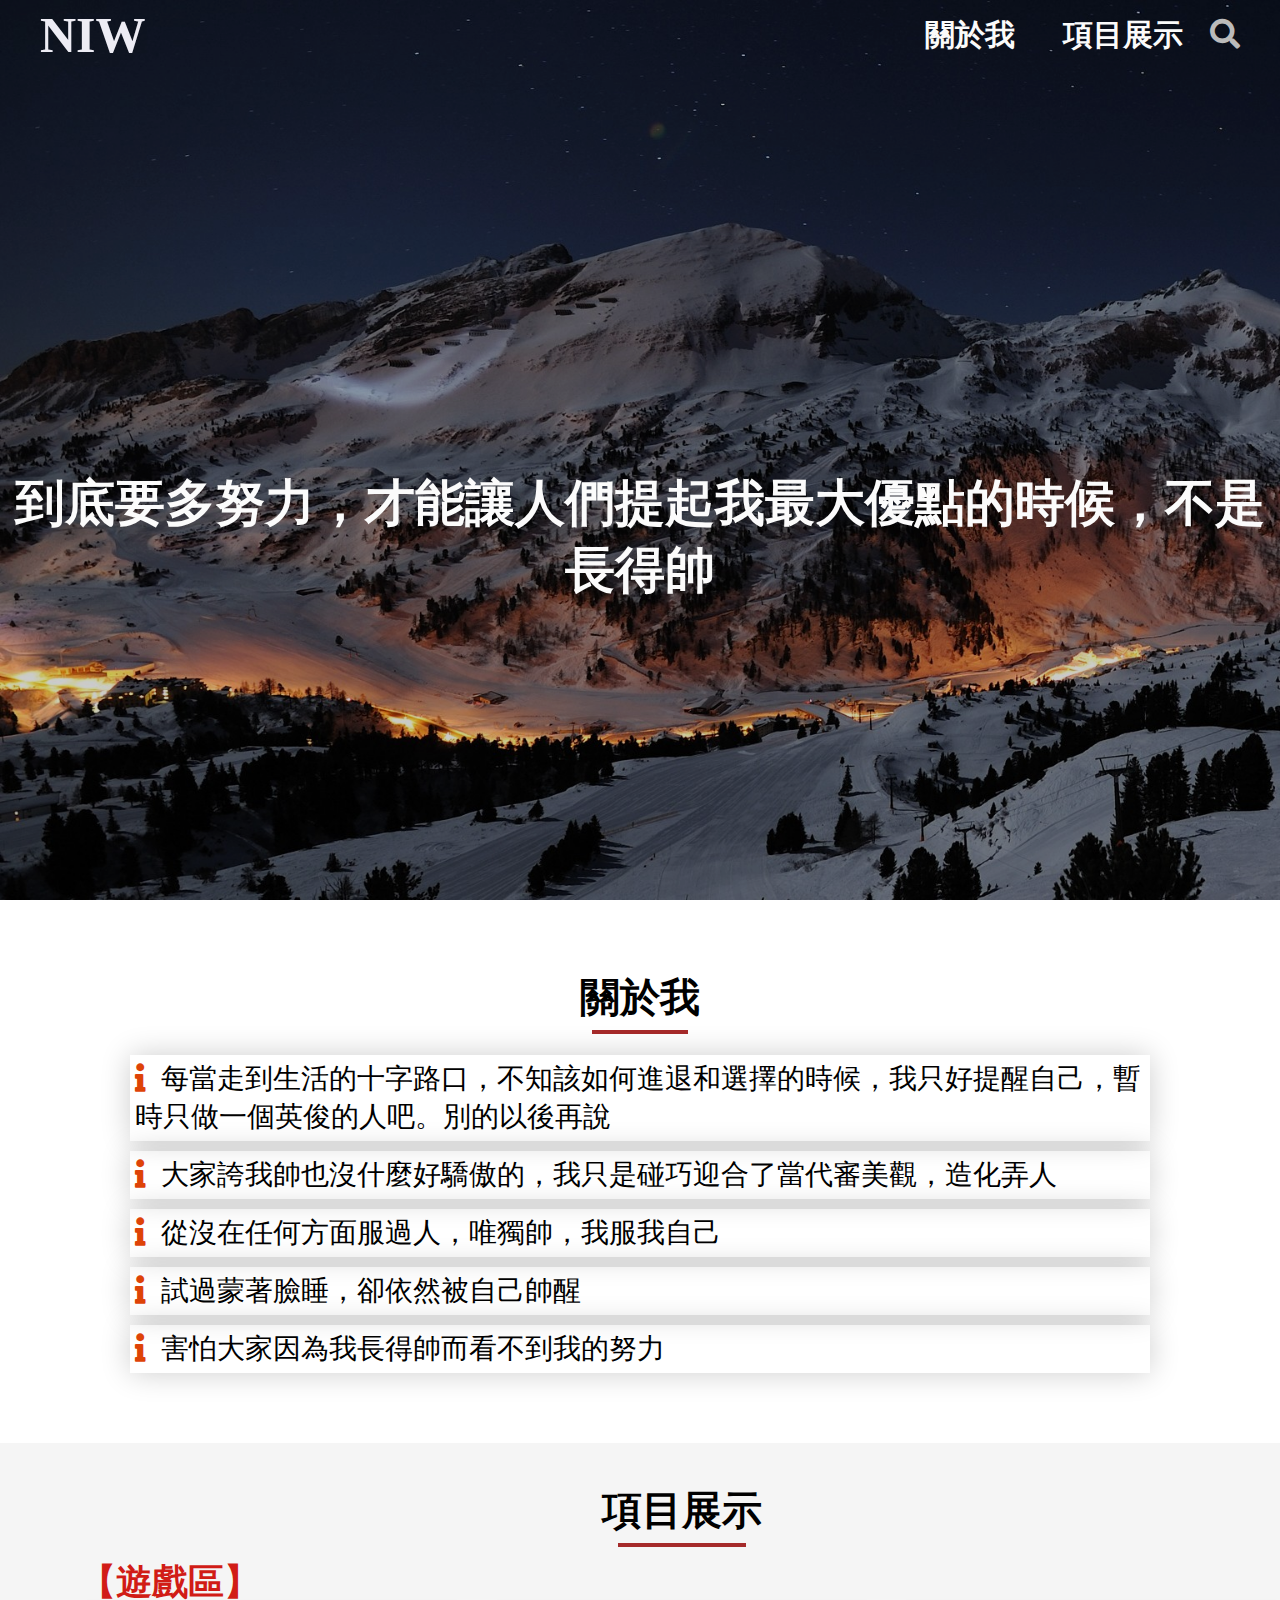
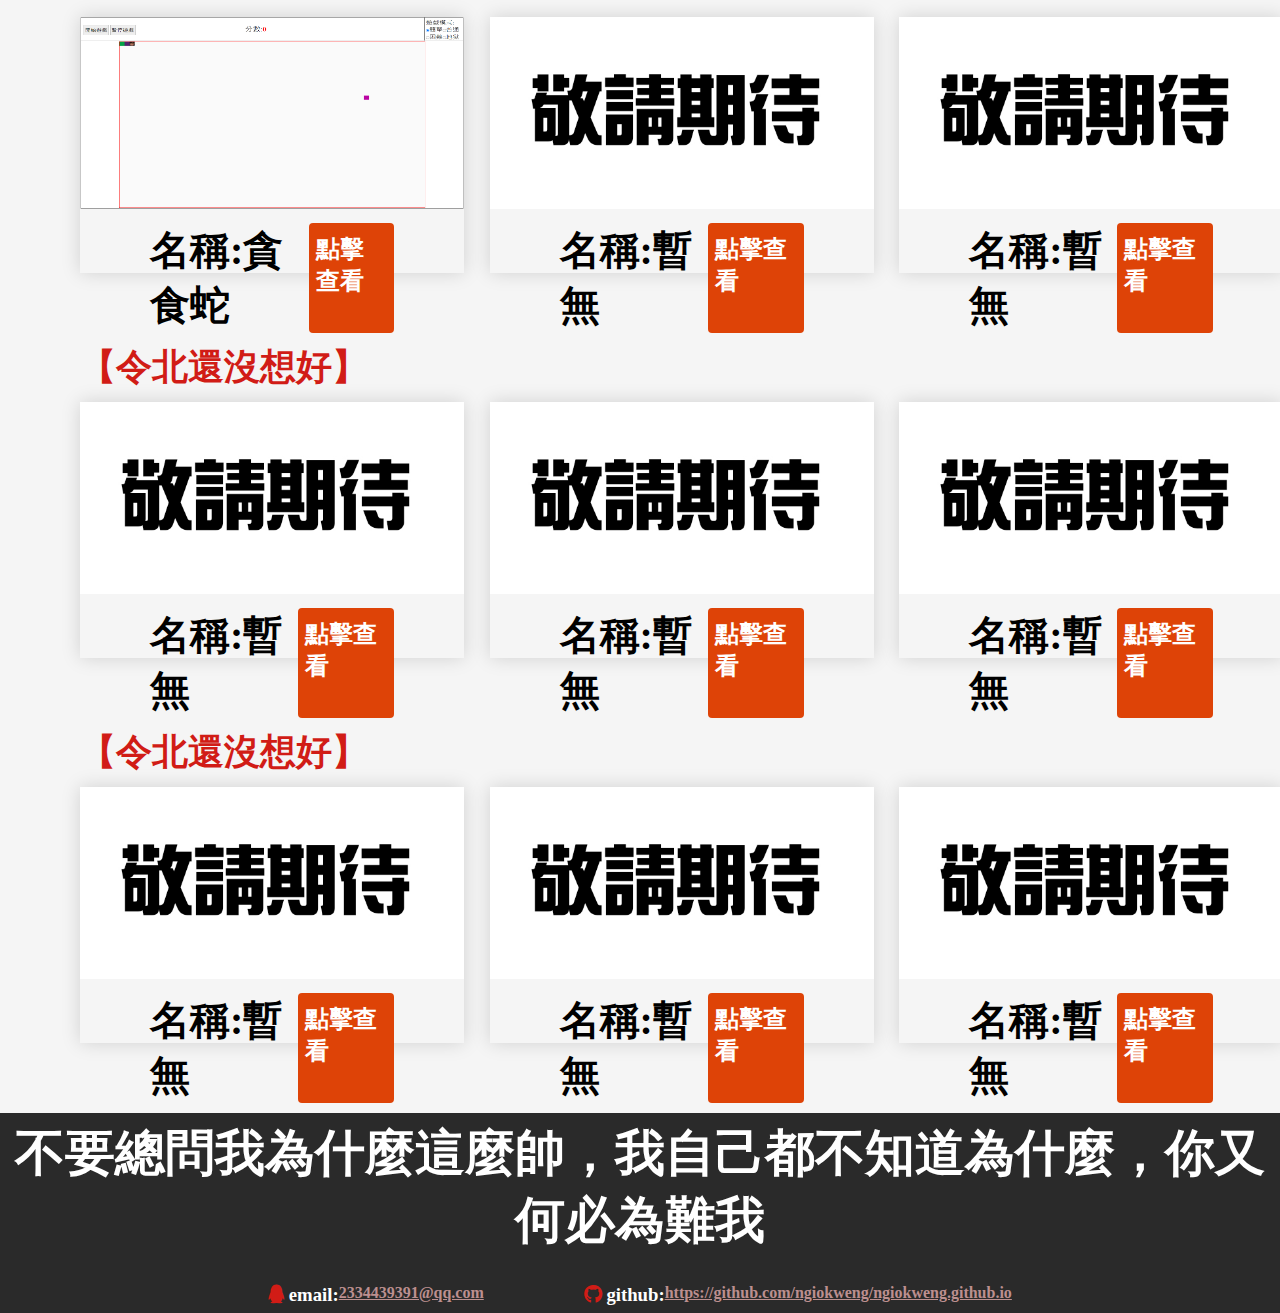
==== index.html @ 3f6ae745 "第一次提交" ====
<!DOCTYPE html>
<html lang="en">

<head>
    <meta charset="UTF-8">
    <meta name="viewport" content="width=device-width, initial-scale=1.0">
    <title>NgIokWeng</title>
    <link rel="icon" href="img/icon.jpg">
    <link rel="stylesheet" href="libs/fa/css/all.min.css">
    <link rel="stylesheet" href="./css/style.css">
</head>

<body>
    <header>
        <div class="logo">NIW</div>
        <nav>
            <a href="#">關於我</a>
            <a href="#">項目展示</a>
            <i class="fas fa-search"></i>
        </nav>
    </header>
    <div class="topside-bg">
        <div class="bg-image"></div>
        <div class="bg-mask"></div>
        <div class="title">到底要多努力，才能讓人們提起我最大優點的時候，不是長得帥</div>
    </div>
    <div class="content">
        <a href="javascript:;" class="toTop"><i class="fas fa-angle-up"></i></a>
        <section class="about-me">
           <h2 class="title1">關於我</h2>
           <ul class="my-info">
               <!-- 帥名句:https://www.zhihu.com/question/27659565 -->
               <li><i class="fas fa-info"></i>每當走到生活的十字路口，不知該如何進退和選擇的時候，我只好提醒自己，暫時只做一個英俊的人吧。別的以後再說</li>
               <li><i class="fas fa-info"></i>大家誇我帥也沒什麼好驕傲的，我只是碰巧迎合了當代審美觀，造化弄人</li>
               <li><i class="fas fa-info"></i>從沒在任何方面服過人，唯獨帥，我服我自己</li>
               <li><i class="fas fa-info"></i>試過蒙著臉睡，卻依然被自己帥醒</li>
               <li><i class="fas fa-info"></i>害怕大家因為我長得帥而看不到我的努力</li>
           </ul>
        </section>
        <section class="show-project bg">
            <h2 class="title1">項目展示</h2>
            <div class="type">
                <h2 class="type-title">【遊戲區】</h2>
                <div class="projects">
                    <div class="project">
                        <img src="img/snake.jpg" alt="">
                        <div class="name">
                            <h2>名稱:貪食蛇</h2>
                            <a href="./html/snake.html">點擊查看</a>
                        </div>
                    </div>
                    <div class="project">
                        <img src="img/new.jpg" alt="">
                        <div class="name">
                            <h2>名稱:暫無</h2>
                            <a href="#">點擊查看</a>
                        </div>
                    </div>
                    <div class="project">
                        <img src="img/new.jpg" alt="">
                        <div class="name">
                            <h2>名稱:暫無</h2>
                            <a href="#">點擊查看</a>
                        </div>
                    </div>
                </div>
            </div>
            <div class="type">
                <h2 class="type-title">【令北還沒想好】</h2>
                <div class="projects">
                    <div class="project">
                        <img src="img/new.jpg" alt="">
                        <div class="name">
                            <h2>名稱:暫無</h2>
                            <a href="#">點擊查看</a>
                        </div>
                    </div>
                    <div class="project">
                        <img src="img/new.jpg" alt="">
                        <div class="name">
                            <h2>名稱:暫無</h2>
                            <a href="#">點擊查看</a>
                        </div>
                    </div>
                    <div class="project">
                        <img src="img/new.jpg" alt="">
                        <div class="name">
                            <h2>名稱:暫無</h2>
                            <a href="#">點擊查看</a>
                        </div>
                    </div>
                </div>
            </div>
            <div class="type">
                <h2 class="type-title">【令北還沒想好】</h2>
                <div class="projects">
                    <div class="project">
                        <img src="img/new.jpg" alt="">
                        <div class="name">
                            <h2>名稱:暫無</h2>
                            <a href="#">點擊查看</a>
                        </div>
                    </div>
                    <div class="project">
                        <img src="img/new.jpg" alt="">
                        <div class="name">
                            <h2>名稱:暫無</h2>
                            <a href="#">點擊查看</a>
                        </div>
                    </div>
                    <div class="project">
                        <img src="img/new.jpg" alt="">
                        <div class="name">
                            <h2>名稱:暫無</h2>
                            <a href="#">點擊查看</a>
                        </div>
                    </div>
                </div>
            </div>
           
        </section>
    </div>
    <footer>
        <h2>不要總問我為什麼這麼帥，我自己都不知道為什麼，你又何必為難我</h2>
        <div class="contact">
            <div class="email">
                <h3><i class="fab fa-qq"></i> email:</h3>
                <a href="2334439391@qq.com">2334439391@qq.com</a>
            </div>
            <div class="github">
                <h3><i class="fab fa-github"></i> github:</h3>
                <a href="https://github.com/ngiokweng/ngiokweng.github.io">https://github.com/ngiokweng/ngiokweng.github.io</a>
            </div>
        </div>
    </footer>
</body>
<script src="js/index.js"></script>
</html>
---- css/style.css ----
* {
  margin: 0;
  padding: 0;
  box-sizing: border-box;
  list-style: none;
}

html {
  overflow-x: hidden;
}

header {
  position: relative;
  z-index: 30;
  width: 100vw;
  height: 70px;
  display: grid;
  grid-template-columns: 1fr 1fr;
  align-items: center;
  padding: 0 40px;
}
header .logo {
  font-size: 50px;
  font-weight: 700;
  color: #EDECF4;
}
header nav {
  justify-self: end;
  font-size: 30px;
  font-weight: 700;
}
header nav a {
  text-decoration: none;
  color: #fbfbfb;
  padding: 0 20px;
}
header nav i {
  color: #BBB;
}

.topside-bg {
  position: relative;
  width: 100vw;
  height: 100vh;
}
.topside-bg .bg-image {
  width: 100vw;
  height: 100%;
  background: url("../img/2.jpg");
  background-size: cover;
  background-attachment: fixed;
  position: absolute;
  top: -70px;
  left: 0;
  z-index: 1;
}
.topside-bg .bg-mask {
  position: absolute;
  top: -70px;
  left: 0;
  z-index: 2;
  width: 100vw;
  height: 100%;
  background-color: rgba(0, 0, 0, 0.2);
}
.topside-bg .title {
  position: absolute;
  z-index: 50;
  width: 100vw;
  height: 100%;
  color: #fbfbfb;
  font-size: 50px;
  font-weight: 900;
  text-align: center;
  padding-top: 400px;
}

.title1 {
  font-size: 40px;
  position: relative;
  margin-bottom: 20px;
}

.title1::after {
  content: "";
  display: block;
  position: absolute;
  left: 10%;
  width: 80%;
  height: 4px;
  background-color: brown;
  margin-top: 5px;
}

.content {
  display: flex;
  justify-content: center;
  align-items: center;
  flex-direction: column;
}
.content section {
  display: grid;
  justify-items: center;
  max-width: 1180px;
  padding: 0 80px;
}
.content .bg {
  background-color: #f5f5f5;
}
.content img {
  width: 100%;
}
.content .toTop {
  display: none;
  position: fixed;
  border-radius: 4px;
  box-shadow: 0 0 20px rgba(0, 0, 0, 0.15);
  right: 30px;
  bottom: 30px;
  z-index: 100;
  width: 50px;
  height: 50px;
  text-align: center;
  background-color: rgba(255, 0, 0, 0.7);
}
.content .toTop i {
  font-size: 46px;
  color: #FFF;
}
.content .about-me {
  width: 100vw;
}
.content .about-me .my-info {
  font-size: 28px;
}
.content .about-me .my-info li {
  margin: 10px 0;
  padding: 5px;
  box-shadow: 0 0 30px rgba(0, 0, 0, 0.2);
}
.content .about-me .my-info li:last-child {
  margin-bottom: 70px;
}
.content .about-me .my-info i {
  margin-right: 15px;
  color: #de4307;
}
.content .show-project {
  padding-top: 40px;
  width: 100vw;
  max-width: unset;
}
.content .show-project .type-title {
  margin-bottom: 10px;
  font-size: 36px;
  color: #D11C16;
}
.content .show-project .projects {
  display: grid;
  grid-template-columns: repeat(3, 1fr);
  column-gap: 2vw;
  margin-bottom: 70px;
}
.content .show-project .project {
  width: 30vw;
  height: 20vw;
  box-shadow: 0 0 18px rgba(0, 0, 0, 0.15);
  object-fit: cover;
  transition: 0.4s;
}
.content .show-project .project:hover {
  transform: translateY(-5px) scale(1.05);
}
.content .show-project .project img {
  height: 15vw;
}
.content .show-project .project .name {
  margin-top: 10px;
  display: flex;
  justify-content: space-between;
  padding: 0 70px;
}
.content .show-project .project .name h2 {
  font-size: 40px;
  color: #000;
}
.content .show-project .project .name a {
  font-size: 24px;
  background-color: #de4307;
  text-decoration: none;
  font-weight: 600;
  padding: 10px 7px;
  color: #FFF;
  border-radius: 4px;
}

footer {
  display: flex;
  flex-direction: column;
  justify-content: center;
  width: 100%;
  height: 200px;
  background-color: #2a2a2a;
}
footer h2 {
  color: #FFF;
  font-size: 50px;
  text-align: center;
  margin-bottom: 30px;
}
footer .contact {
  display: flex;
  color: #FFF;
  justify-content: center;
}
footer .contact .email, footer .contact .github {
  display: flex;
}
footer .contact .email a, footer .contact .github a {
  font-weight: 600;
  color: rosybrown;
}
footer .contact .email i, footer .contact .github i {
  color: #D11C16;
}
footer .contact .email {
  margin-right: 50px;
}
footer .contact .github {
  margin-left: 50px;
}

/*# sourceMappingURL=style.css.map */
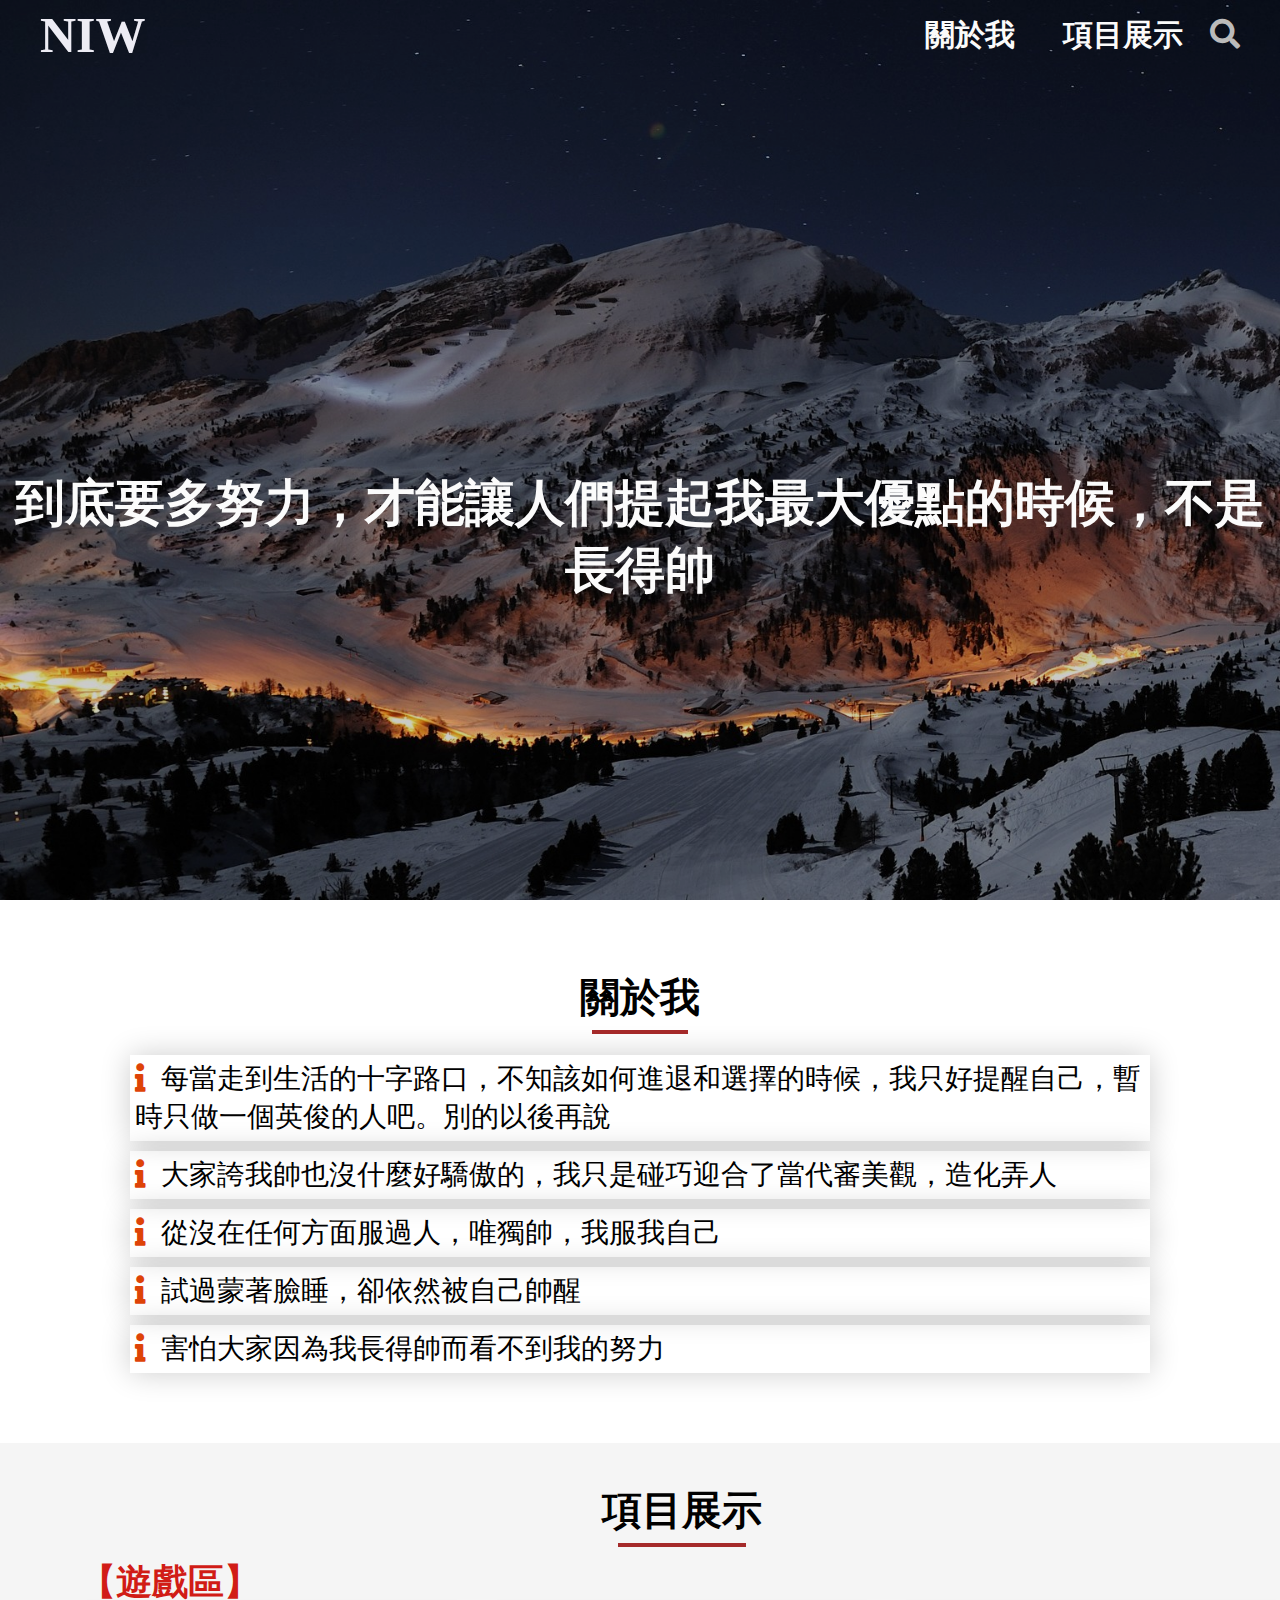
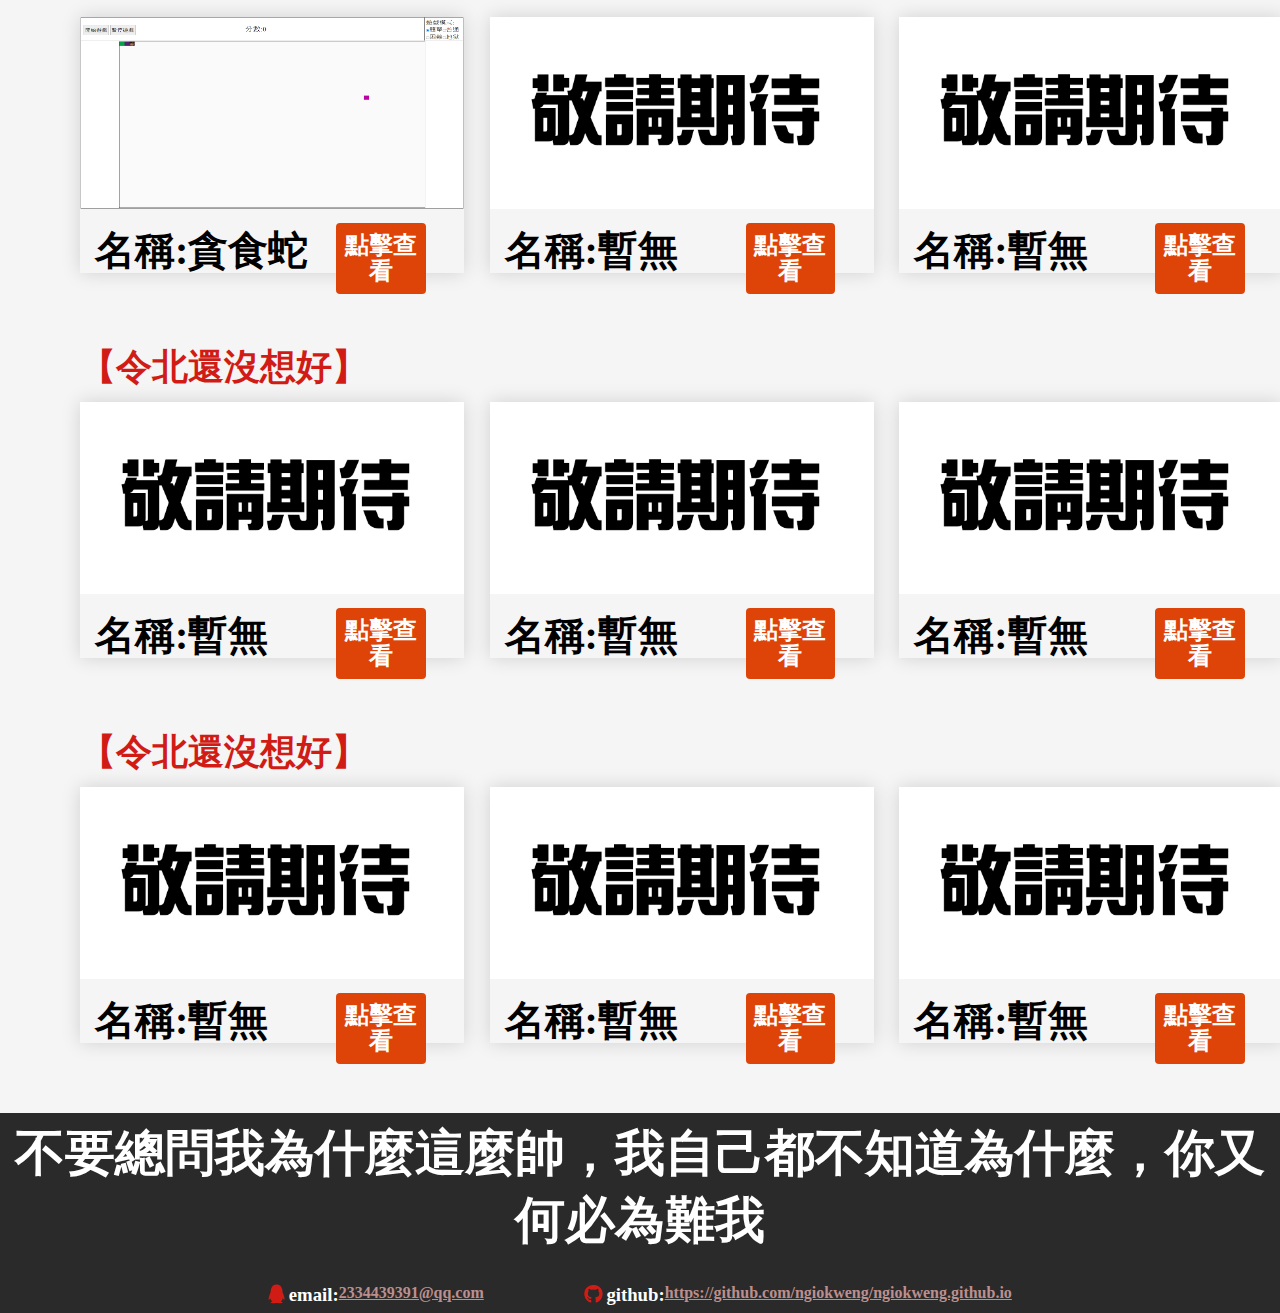
==== commit 6a9dc043: "響應式設計" ====
--- a/index.html
+++ b/index.html
@@ -11,13 +11,18 @@
 </head>
 
 <body>
-    <header>
+    <header >
         <div class="logo">NIW</div>
         <nav>
-            <a href="#">關於我</a>
-            <a href="#">項目展示</a>
+            <a href="#aboutme">關於我</a>
+            <a href="#showproject">項目展示</a>
             <i class="fas fa-search"></i>
         </nav>
+        <div class="burger">
+            <div class="line1"></div>
+            <div class="line2"></div>
+            <div class="line3"></div>
+        </div>
     </header>
     <div class="topside-bg">
         <div class="bg-image"></div>
@@ -27,7 +32,7 @@
     <div class="content">
         <a href="javascript:;" class="toTop"><i class="fas fa-angle-up"></i></a>
         <section class="about-me">
-           <h2 class="title1">關於我</h2>
+           <h2 class="title1" id="aboutme">關於我</h2>
            <ul class="my-info">
                <!-- 帥名句:https://www.zhihu.com/question/27659565 -->
                <li><i class="fas fa-info"></i>每當走到生活的十字路口，不知該如何進退和選擇的時候，我只好提醒自己，暫時只做一個英俊的人吧。別的以後再說</li>
@@ -38,7 +43,7 @@
            </ul>
         </section>
         <section class="show-project bg">
-            <h2 class="title1">項目展示</h2>
+            <h2 class="title1" id="showproject">項目展示</h2>
             <div class="type">
                 <h2 class="type-title">【遊戲區】</h2>
                 <div class="projects">
@@ -125,7 +130,7 @@
         <div class="contact">
             <div class="email">
                 <h3><i class="fab fa-qq"></i> email:</h3>
-                <a href="2334439391@qq.com">2334439391@qq.com</a>
+                <a href="javascript:;">2334439391@qq.com</a>
             </div>
             <div class="github">
                 <h3><i class="fab fa-github"></i> github:</h3>
--- a/css/style.css
+++ b/css/style.css
@@ -36,6 +36,13 @@
 }
 header nav i {
   color: #BBB;
+}
+header .burger {
+  display: none;
+  cursor: pointer;
+}
+header .burger .line1, header .burger .line2, header .burger .line3 {
+  transition: 0.4s;
 }
 
 .topside-bg {
@@ -176,22 +183,27 @@
 }
 .content .show-project .project .name {
   margin-top: 10px;
-  display: flex;
-  justify-content: space-between;
-  padding: 0 70px;
+  display: grid;
+  grid-template-columns: 2fr 1fr;
 }
 .content .show-project .project .name h2 {
   font-size: 40px;
   color: #000;
+  margin-left: 15px;
 }
 .content .show-project .project .name a {
+  display: block;
+  text-align: center;
+  width: 7vw;
+  line-height: 2vw;
   font-size: 24px;
   background-color: #de4307;
   text-decoration: none;
   font-weight: 600;
-  padding: 10px 7px;
+  padding: 10px 0;
   color: #FFF;
   border-radius: 4px;
+  margin-right: 15px;
 }
 
 footer {
@@ -230,4 +242,127 @@
   margin-left: 50px;
 }
 
+@media (max-width: 1024px) {
+  .topside-bg .title {
+    padding-left: 100px;
+    padding-right: 100px;
+    font-size: 36px;
+  }
+
+  .content .show-project .project .name {
+    padding: 0 50px;
+  }
+  .content .show-project .project .name h2 {
+    font-size: 20px;
+    margin-left: 0;
+  }
+  .content .show-project .project .name a {
+    font-size: 16px;
+    line-height: 10px;
+  }
+
+  footer h2 {
+    font-size: 38px;
+    padding: 0 15px;
+  }
+}
+@media (max-width: 768px) {
+  header {
+    position: relative;
+  }
+  header nav {
+    display: none;
+  }
+  header .burger {
+    display: block;
+    position: absolute;
+    width: 50px;
+    height: 25px;
+    right: 50px;
+  }
+  header .burger div {
+    width: 100%;
+    height: 5px;
+    background-color: #BBB;
+  }
+  header .burger .line2 {
+    margin: 6px 0;
+  }
+  header .burger.open .line1 {
+    transform: rotateZ(30deg) translateY(13px);
+  }
+  header .burger.open .line2 {
+    opacity: 0;
+  }
+  header .burger.open .line3 {
+    transform: rotateZ(-30deg) translateY(-13px);
+  }
+
+  .openMenu {
+    width: 100vw;
+    height: 100vh;
+    position: relative;
+    z-index: 200;
+    align-items: stretch;
+    background-color: #000;
+  }
+  .openMenu .logo {
+    display: none;
+  }
+  .openMenu nav {
+    display: flex;
+    flex-direction: column;
+    justify-self: start;
+    margin-top: 10px;
+  }
+  .openMenu nav a {
+    color: #fbfbfb;
+  }
+  .openMenu nav a:hover {
+    background-color: #ee9e0b;
+  }
+  .openMenu nav i {
+    display: none;
+  }
+  .openMenu .burger {
+    margin-top: 20px;
+    color: #fbfbfb;
+  }
+
+  .content .show-project .projects {
+    grid-template-columns: 1fr;
+    row-gap: 50px;
+  }
+  .content .show-project .projects .project {
+    width: 80vw;
+    height: 50vw;
+  }
+  .content .show-project .projects .project img {
+    height: 35vw;
+  }
+  .content .show-project .projects .project .name {
+    margin-top: 5vw;
+  }
+  .content .show-project .projects .project .name h2 {
+    font-size: 34px;
+    margin-left: 0;
+  }
+  .content .show-project .projects .project .name a {
+    font-size: 24px;
+    width: 120px;
+    padding-top: 17px;
+  }
+
+  footer .contact {
+    flex-direction: column;
+    align-items: center;
+  }
+  footer .contact .email {
+    margin: 0;
+  }
+  footer .contact .github {
+    margin: 0;
+  }
+}
+
 /*# sourceMappingURL=style.css.map */
